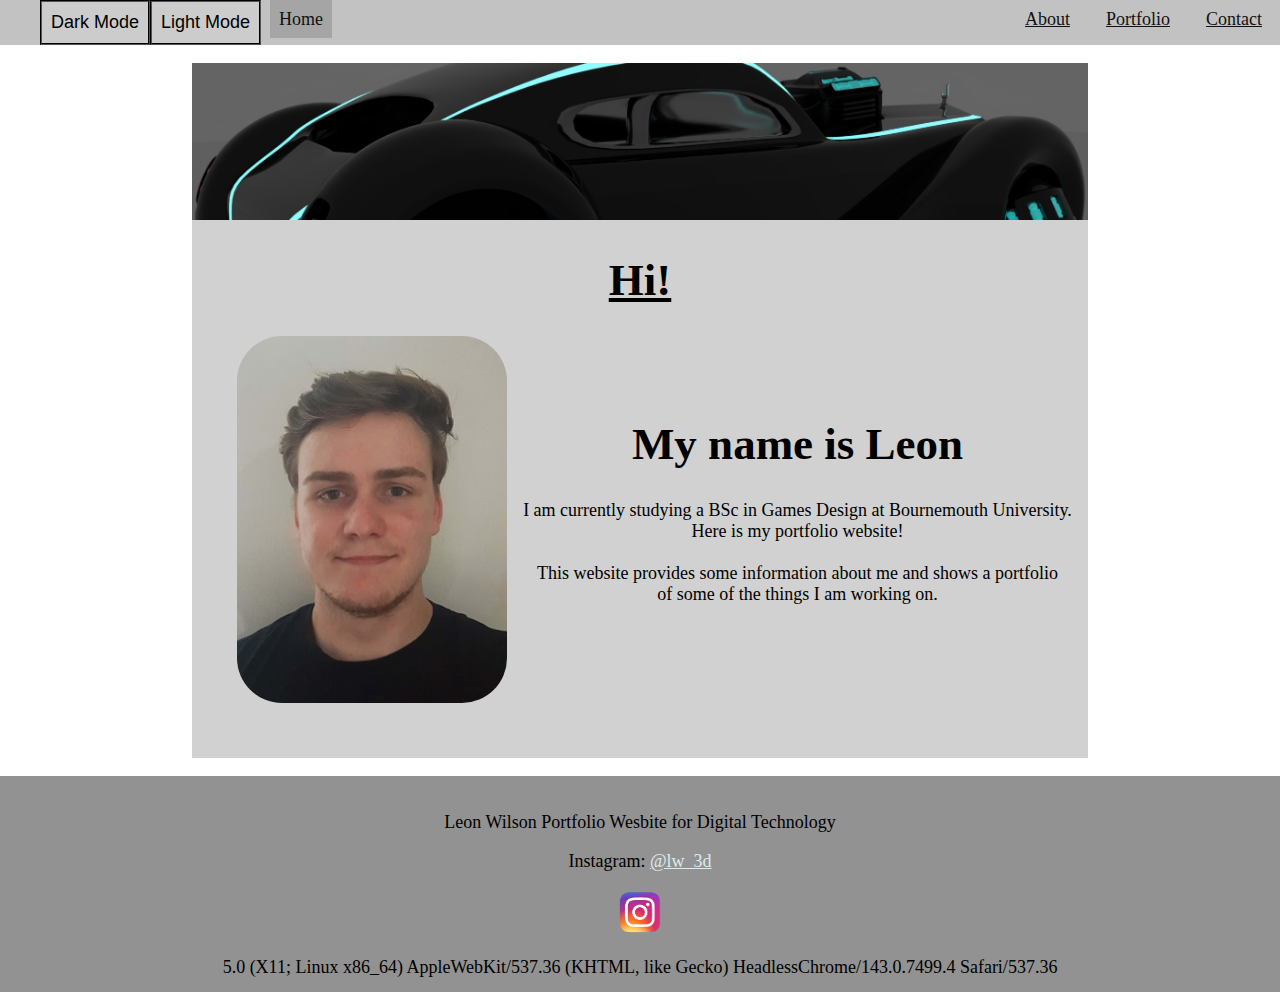
==== index.html @ 2f39b527 "External Js usage" ====
<!DOCTYPE html>
<html lang="en">
   <head>
      <meta charset="UTF-8">
      <meta name="viewport" content="width=device-width, initial-scale=1.0">
      <title>Document</title>
      <link id="pagestyle" rel="stylesheet" title="bright" href="css/stylesheet.css">
      <script>
         function swapStyleSheet(sheet){
            document.getElementById('pagestyle').setAttribute('href', sheet);
         }
         </script>
   </head>
   <body>
      <!--Navigation-->
      <div id="navbar">
         <ul>
            <button style="float:left;" onclick="swapStyleSheet('css/darkstyle.css')">Dark Mode</button>
            <button style="float:left;"onclick="swapStyleSheet('css/stylesheet.css')">Light Mode</button>
            <li><a class="current">Home</a></li>
            <li style="float:right;"><a href="contact.html">Contact</li></a>
            <li style="float:right;"><a href="portfolio.html">Portfolio</li></a>
            <li style="float:right;"><a href="about.html">About</li></a>
         </ul>
      </div>
      <!--Content-->
      <div id="container">
         <img src="images/futurecar.jpg">
         <h1><u>Hi!</u></h1>
         <!--Information Card-->
         <div id="infoBox">
            <div id="profilePicture">
               <img src="images/pic.jpg" style="border-radius:5vh">
            </div>
            <div id="information">
               <br>
               <h1>
                  My name is Leon
               </h1>
               <p>
                  I am currently studying a BSc in Games Design at Bournemouth University. 
                  <br>
                  Here is my portfolio website!
                  <br><br>
                  This website provides some information about me and shows a portfolio<br> of some of the things I am working on.
               </p>
               <!-- Page Content-->
            </div>
            <div id="gap">
            </div>
         </div>
      </div>
      <br>
      <div id="footer">
         <div id="footerContent">
            <p>Leon Wilson Portfolio Wesbite for Digital Technology</p>
            <p>Instagram: <a href="https://www.instagram.com/lw_3d/">@lw_3d</p></a>
            <a href="https://www.instagram.com/lw_3d/"><img src="images/insta.png" style="height:5vh;width:5vh;"></a><br>
            <p id="debug"></p>
            <script src="js/displayBrowser.js"></script>
         </div>
      </div>
   </body>
</html>
---- css/stylesheet.css ----
body {
    margin: 0px;
    font-family: 'Segoe UI';
    background-color: #ffffff;
}
/* Text Elements */
h1 {
    text-align: center;
    font-size: 5vh;
}
p {
    font-size: 2vh;
}
a {
    color: rgb(219, 235, 234);

}
button{
    height: 5vh;
    font-size: 2vh;
    padding: 1vh 1vh;
    background-color: rgb(204, 204, 204);
    border-style: groove;
}
/* Navigation */
#navbar{
    overflow: auto;
    background-color: rgb(226, 226, 226);
    overflow:hidden;
    height: 5vh;
}
    /*Navbar Content*/
    ul {
        list-style-type: none;
        margin: 0;
        overflow: hidden;
        background-color: rgb(194, 194, 194);
        height: 6vh;
        font-size: 2vh;
      }
      
      li {
        float: left;
        padding: 1vh;
        height:6vh;
      }
    
      li a{
        padding: 1vh 1vh;
        color: #111;
      }
      
      
      li a:hover:not(.current) {
        background-color: rgb(218, 218, 218);
      }
      
      .current {
        background-color: #a5a5a5;
      }
/* Containers */
#container{
    margin: 2vh auto 0vh auto;
    width: 70%;
    background-color: rgb(209, 209, 209);
}
#infoBox {
    padding-left: 5vh;
}
#profilePicture {
    width: 30vh;
    float: left;
}
#information {
    font-size: 5vh;
    text-align: center;
}
img {
    height: 100%;
    width: 100%;
}
/*Footer*/
#gap {
    height:15vh;
}
#footer {
    background-color: rgb(146, 146, 146);
    height: 20vh;
    padding: 2vh;
    text-align: center;
}
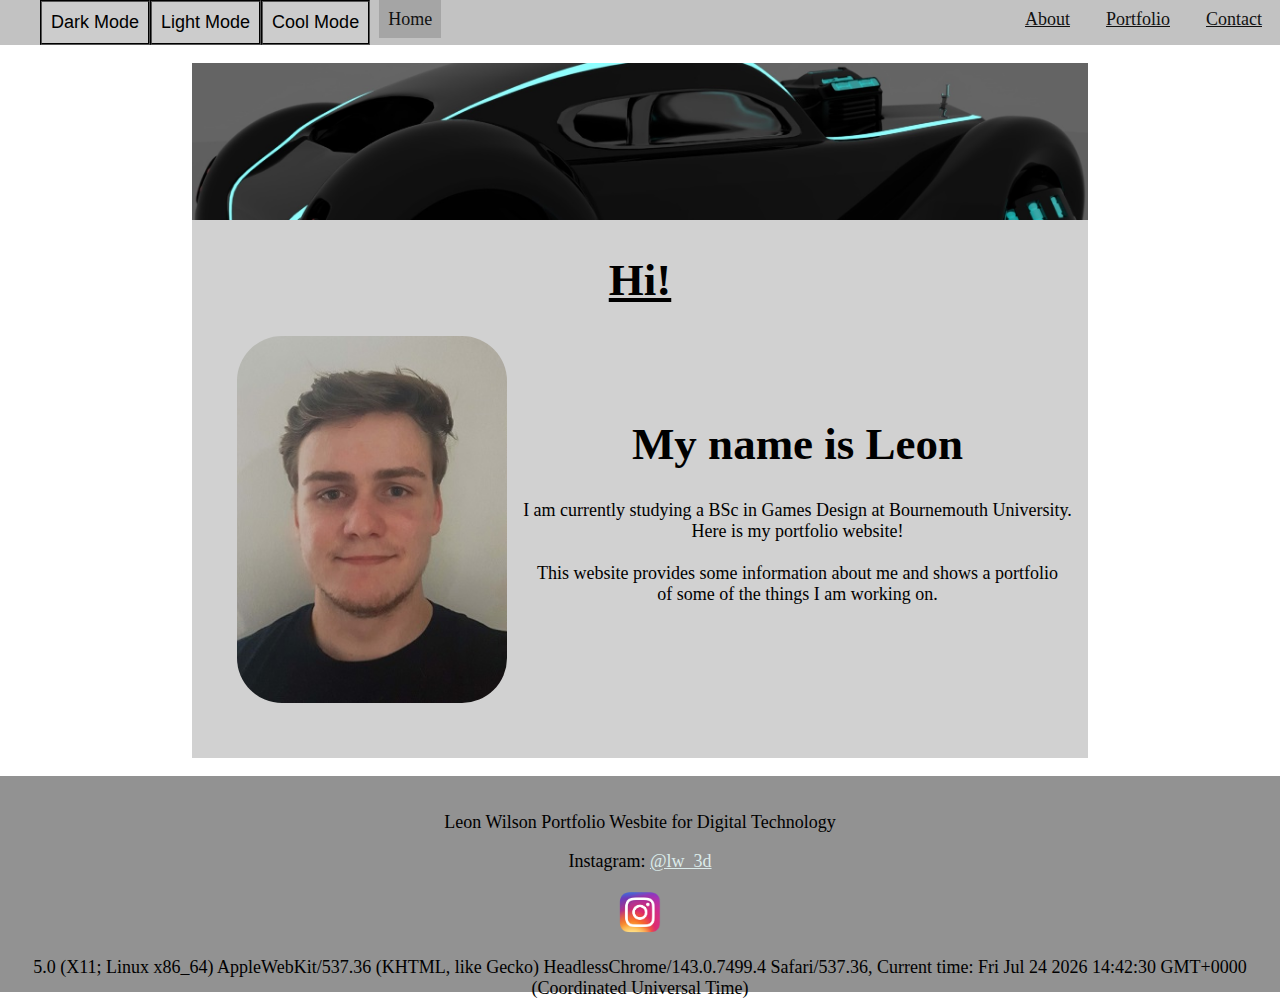
==== commit b7ffaace: "cool button added" ====
--- a/index.html
+++ b/index.html
@@ -17,6 +17,7 @@
          <ul>
             <button style="float:left;" onclick="swapStyleSheet('css/darkstyle.css')">Dark Mode</button>
             <button style="float:left;"onclick="swapStyleSheet('css/stylesheet.css')">Light Mode</button>
+            <button style="float:left;"onclick="swapStyleSheet('css/coolmode.css')">Cool Mode</button>
             <li><a class="current">Home</a></li>
             <li style="float:right;"><a href="contact.html">Contact</li></a>
             <li style="float:right;"><a href="portfolio.html">Portfolio</li></a>
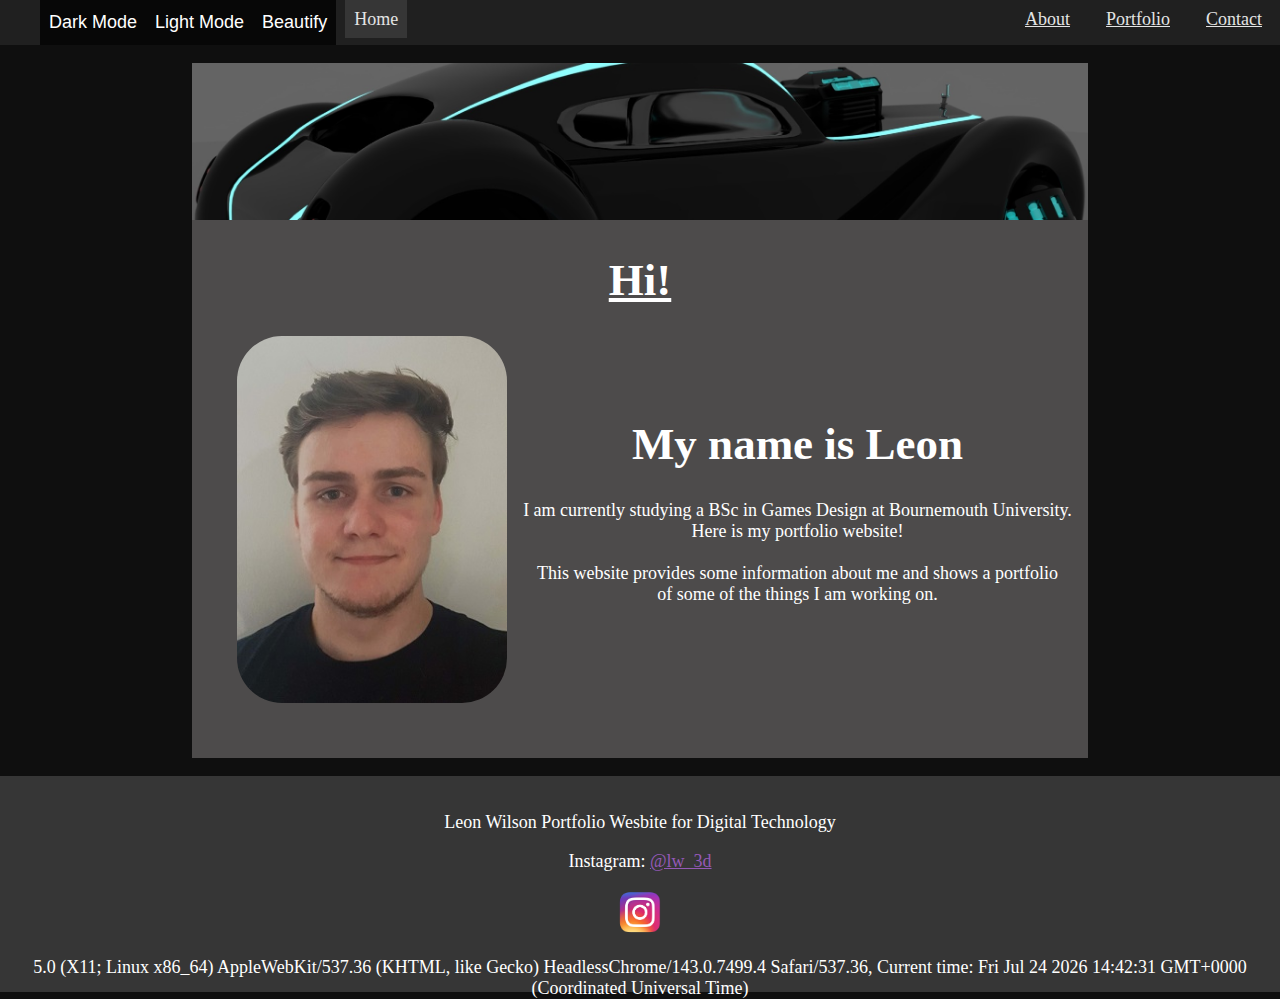
==== commit 9ea94937: "epic update" ====
--- a/index.html
+++ b/index.html
@@ -4,10 +4,14 @@
       <meta charset="UTF-8">
       <meta name="viewport" content="width=device-width, initial-scale=1.0">
       <title>Document</title>
-      <link id="pagestyle" rel="stylesheet" title="bright" href="css/stylesheet.css">
+      <link id="pagestyle" rel="stylesheet" title="bright" href="css/darkstyle.css">
       <script>
-         function swapStyleSheet(sheet){
+         function swapStyle(sheet){
             document.getElementById('pagestyle').setAttribute('href', sheet);
+            document.body.style.fontFamily = "Segoe UI";
+         }
+         function epic(){
+            document.body.style.fontFamily = "Comic Sans MS";
          }
          </script>
    </head>
@@ -15,9 +19,9 @@
       <!--Navigation-->
       <div id="navbar">
          <ul>
-            <button style="float:left;" onclick="swapStyleSheet('css/darkstyle.css')">Dark Mode</button>
-            <button style="float:left;"onclick="swapStyleSheet('css/stylesheet.css')">Light Mode</button>
-            <button style="float:left;"onclick="swapStyleSheet('css/coolmode.css')">Cool Mode</button>
+            <button style="float:left;" onclick="swapStyle('css/darkstyle.css')">Dark Mode</button>
+            <button style="float:left;"onclick="swapStyle('css/stylesheet.css')">Light Mode</button>
+            <button style="float:left;"onclick="epic()">Beautify</button>
             <li><a class="current">Home</a></li>
             <li style="float:right;"><a href="contact.html">Contact</li></a>
             <li style="float:right;"><a href="portfolio.html">Portfolio</li></a>
--- a/css/darkstyle.css
+++ b/css/darkstyle.css
@@ -0,0 +1,94 @@
+body {
+    margin: 0px;
+    font-family: 'Segoe UI';
+    background-color: #0f0f0f;
+    color: #fff;
+}
+/* Text Elements */
+h1 {
+    text-align: center;
+    font-size: 5vh;
+}
+p {
+    font-size: 2vh;
+}
+a {
+    color: rgb(148, 89, 182);
+
+}
+button{
+    height: 5vh;
+    font-size: 2vh;
+    padding: 1vh 1vh;
+    background-color: rgb(7, 7, 7);
+    color: #fff;
+    border-style: none;
+}
+/* Navigation */
+#navbar{
+    overflow: auto;
+    background-color: rgb(3, 3, 3);
+    overflow:hidden;
+    height: 5vh;
+}
+    /*Navbar Content*/
+    ul {
+        list-style-type: none;
+        margin: 0;
+        overflow: hidden;
+        background-color: rgb(32, 32, 32);
+        height: 5vh;
+        font-size: 2vh;
+      }
+      
+      li {
+        float: left;
+        padding: 1vh;
+        height:5vh;
+      }
+    
+      li a{
+        padding: 1vh 1vh;
+        color: rgb(228, 228, 228);
+      }
+      
+      
+      li a:hover:not(.current) {
+        background-color: rgb(27, 27, 27);
+      }
+      
+      .current {
+        background-color: #363636;
+      }
+/* Containers */
+#container{
+    margin: 2vh auto 0vh auto;
+    width: 70%;
+    background-color: rgb(77, 75, 75);
+}
+#infoBox {
+    padding-left: 5vh;
+}
+#profilePicture {
+    width: 30vh;
+    float: left;
+}
+#information {
+    font-size: 5vh;
+    text-align: center;
+}
+img {
+    height: 100%;
+    width: 100%;
+}
+/*Footer*/
+#gap {
+    height:15vh;
+}
+#footer {
+    background-color: rgb(54, 54, 54);
+    height: 20vh;
+    padding: 2vh;
+    text-align: center;
+}
+
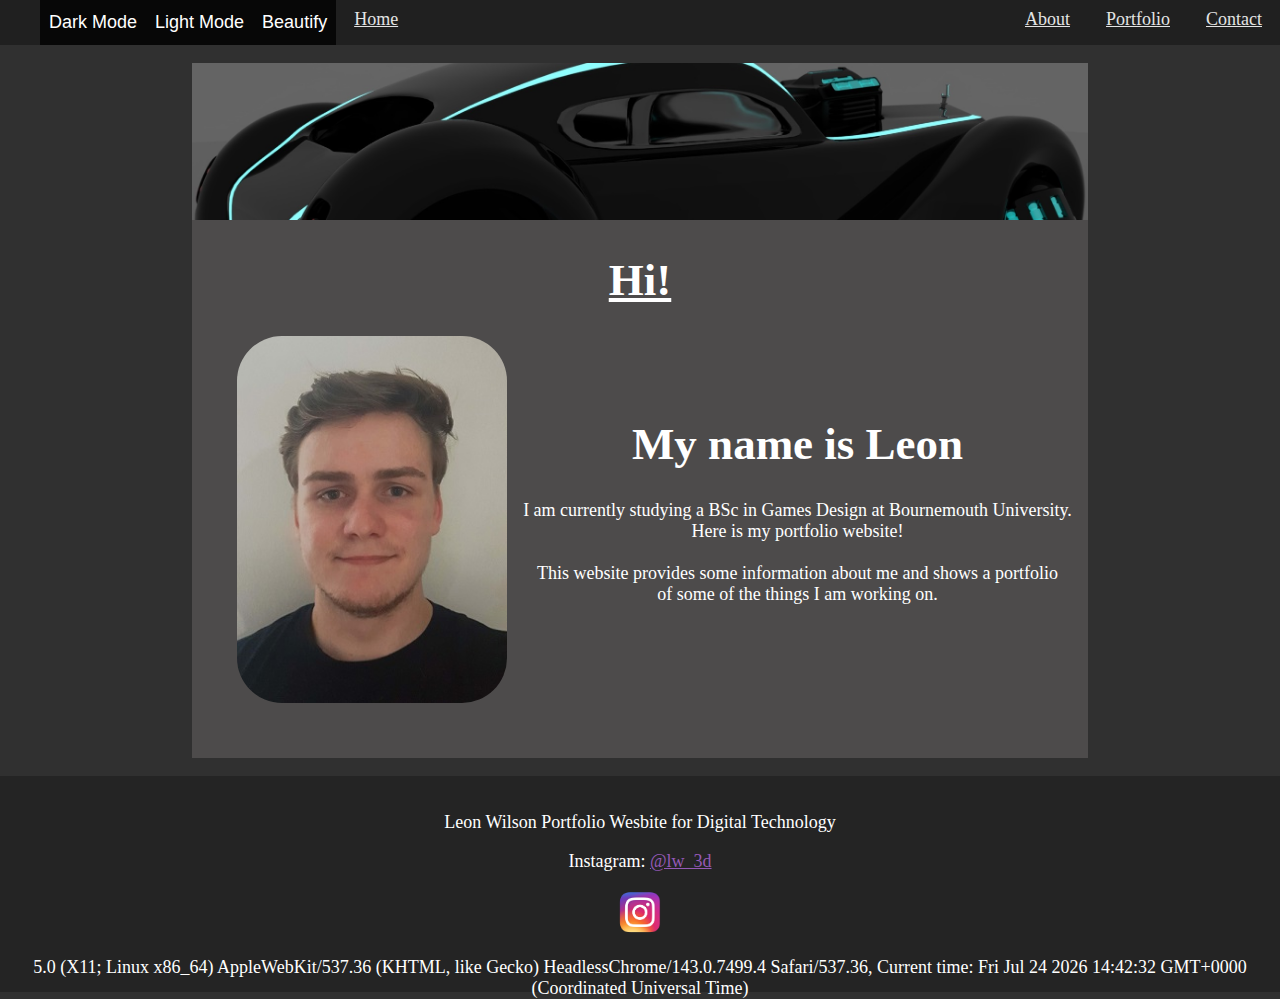
==== commit 8c58140a: "Home Button Fix" ====
--- a/index.html
+++ b/index.html
@@ -22,7 +22,7 @@
             <button style="float:left;" onclick="swapStyle('css/darkstyle.css')">Dark Mode</button>
             <button style="float:left;"onclick="swapStyle('css/stylesheet.css')">Light Mode</button>
             <button style="float:left;"onclick="epic()">Beautify</button>
-            <li><a class="current">Home</a></li>
+            <li><a href="portfolio.html">Home</a></li>
             <li style="float:right;"><a href="contact.html">Contact</li></a>
             <li style="float:right;"><a href="portfolio.html">Portfolio</li></a>
             <li style="float:right;"><a href="about.html">About</li></a>
--- a/css/darkstyle.css
+++ b/css/darkstyle.css
@@ -1,7 +1,7 @@
 body {
     margin: 0px;
     font-family: 'Segoe UI';
-    background-color: #0f0f0f;
+    background-color: #303030;
     color: #fff;
 }
 /* Text Elements */
@@ -86,9 +86,14 @@
     height:15vh;
 }
 #footer {
-    background-color: rgb(54, 54, 54);
+    background-color: rgb(36, 36, 36);
     height: 20vh;
     padding: 2vh;
     text-align: center;
 }
-
+.gallery { 
+    display: grid;
+    grid-template-columns: repeat(auto-fill, minmax(380px, 1fr));
+    grid-gap: 20px;
+    align-items: stretch;
+    }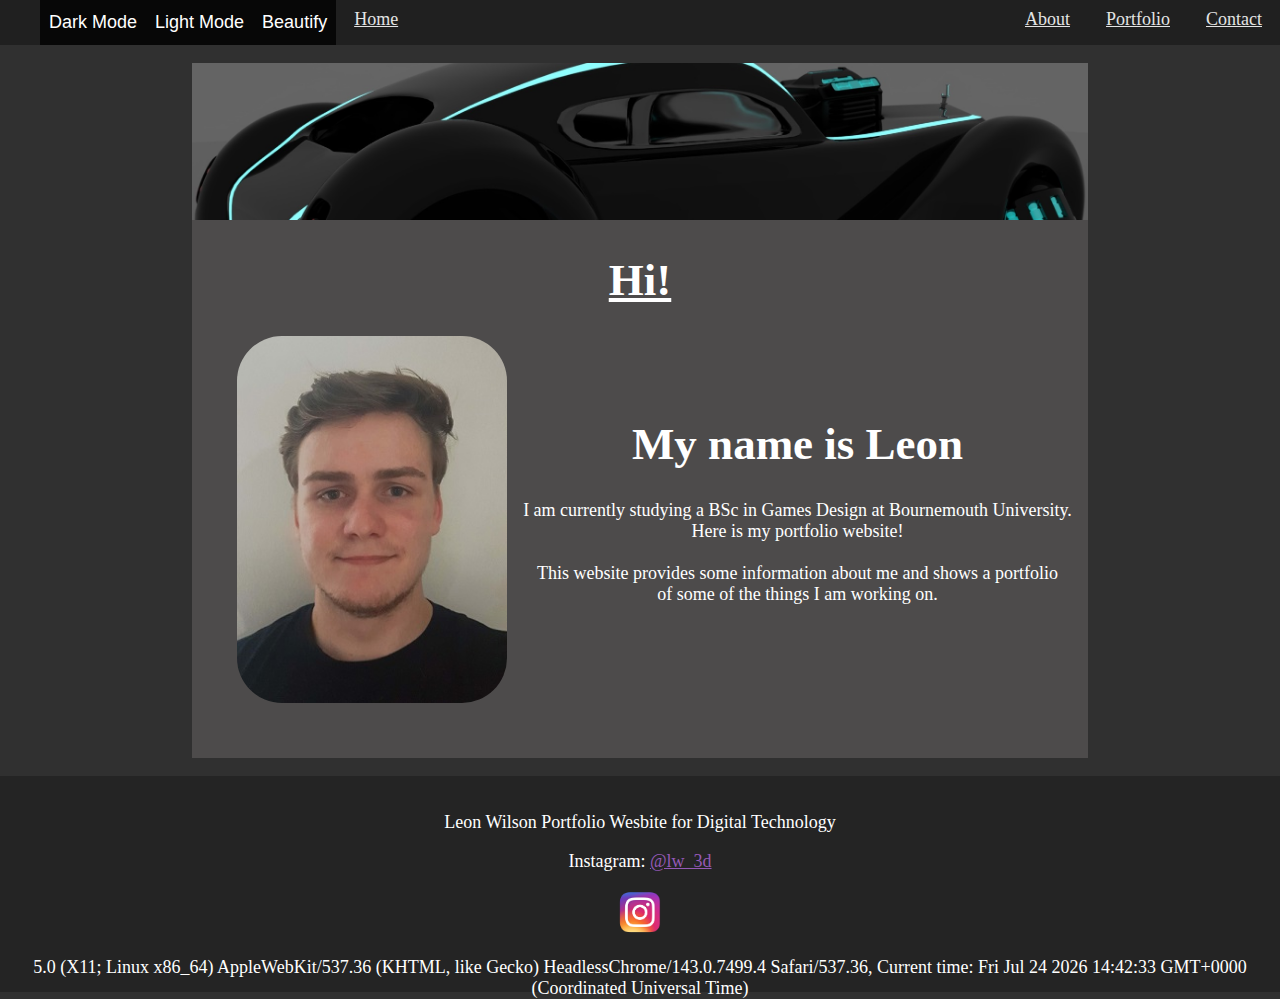
==== commit da45ac08: "test" ====
--- a/index.html
+++ b/index.html
@@ -22,7 +22,7 @@
             <button style="float:left;" onclick="swapStyle('css/darkstyle.css')">Dark Mode</button>
             <button style="float:left;"onclick="swapStyle('css/stylesheet.css')">Light Mode</button>
             <button style="float:left;"onclick="epic()">Beautify</button>
-            <li><a href="portfolio.html">Home</a></li>
+            <li><a href="portfolio.html">Home</li></a>
             <li style="float:right;"><a href="contact.html">Contact</li></a>
             <li style="float:right;"><a href="portfolio.html">Portfolio</li></a>
             <li style="float:right;"><a href="about.html">About</li></a>
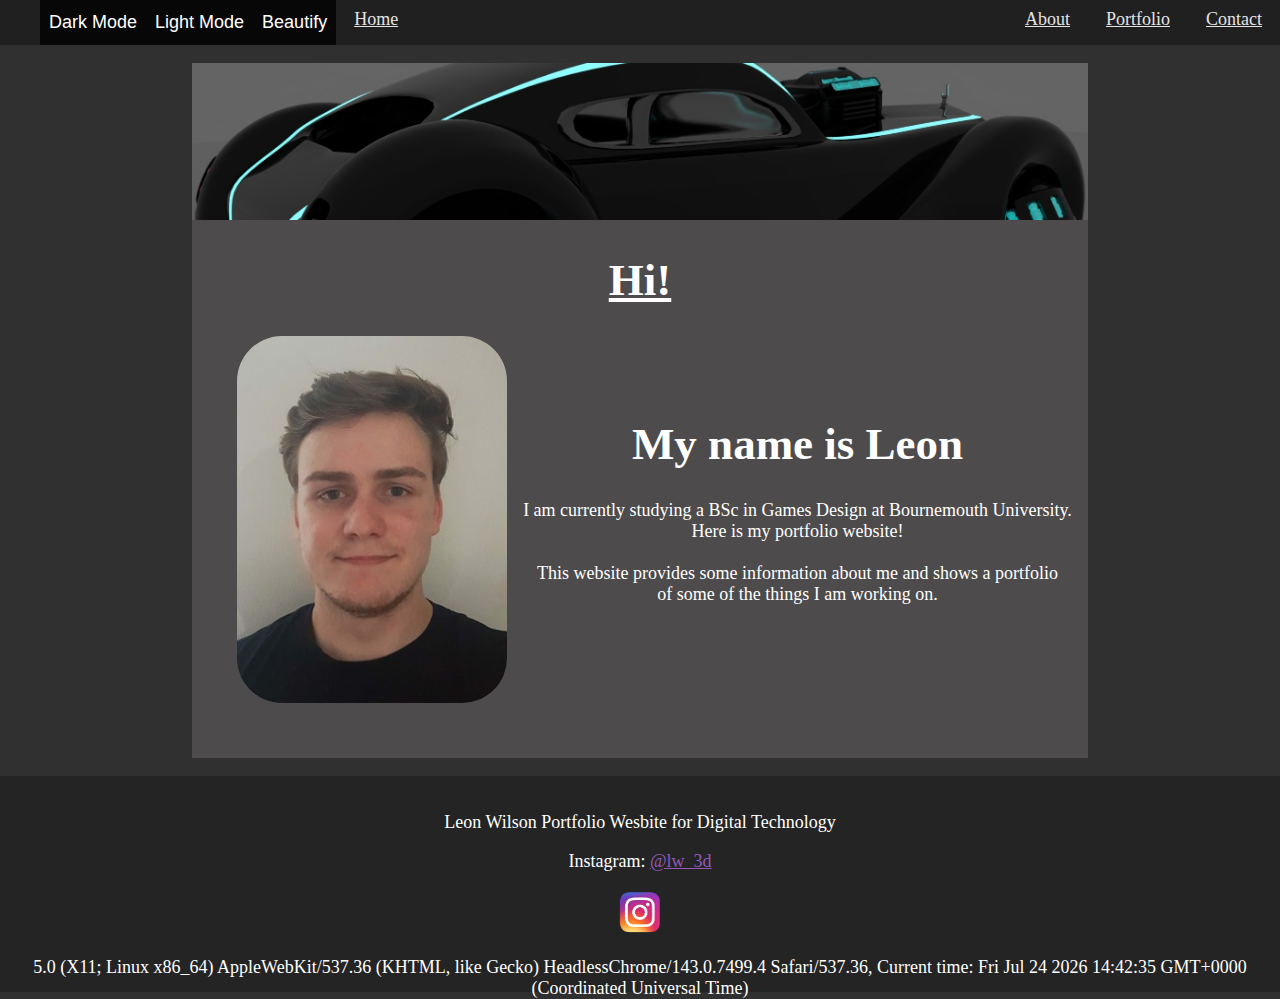
==== commit d6ff3d52: "changed portfolio to index on home button" ====
--- a/index.html
+++ b/index.html
@@ -22,7 +22,7 @@
             <button style="float:left;" onclick="swapStyle('css/darkstyle.css')">Dark Mode</button>
             <button style="float:left;"onclick="swapStyle('css/stylesheet.css')">Light Mode</button>
             <button style="float:left;"onclick="epic()">Beautify</button>
-            <li><a href="portfolio.html">Home</li></a>
+            <li><a href="index.html">Home</li></a>
             <li style="float:right;"><a href="contact.html">Contact</li></a>
             <li style="float:right;"><a href="portfolio.html">Portfolio</li></a>
             <li style="float:right;"><a href="about.html">About</li></a>
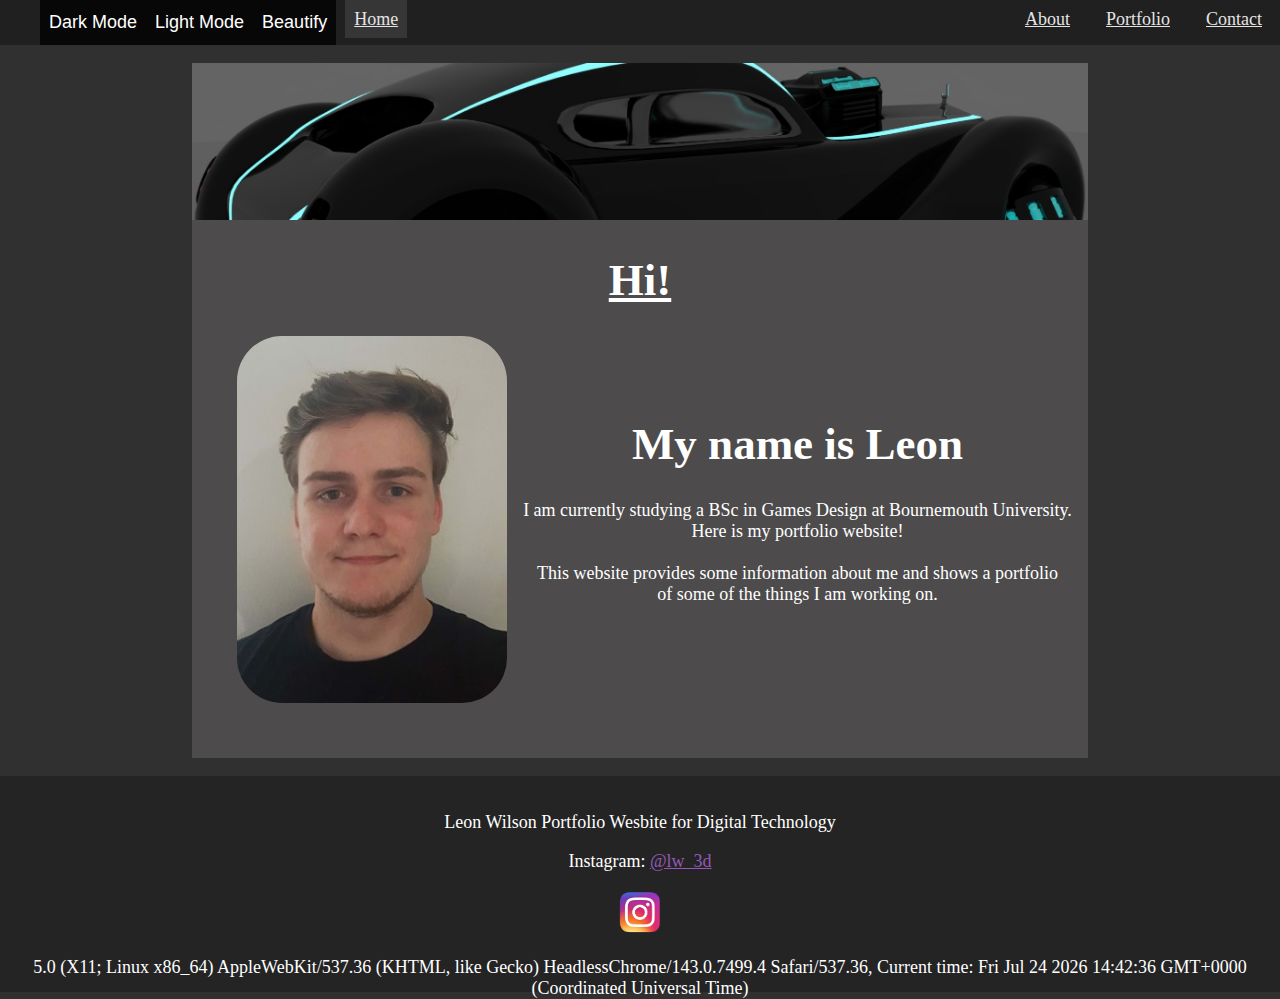
==== commit 273b8d73: "Updated Active Tab CSS" ====
--- a/index.html
+++ b/index.html
@@ -22,7 +22,7 @@
             <button style="float:left;" onclick="swapStyle('css/darkstyle.css')">Dark Mode</button>
             <button style="float:left;"onclick="swapStyle('css/stylesheet.css')">Light Mode</button>
             <button style="float:left;"onclick="epic()">Beautify</button>
-            <li><a href="index.html">Home</li></a>
+            <li><a class="current" href="index.html">Home</li></a>
             <li style="float:right;"><a href="contact.html">Contact</li></a>
             <li style="float:right;"><a href="portfolio.html">Portfolio</li></a>
             <li style="float:right;"><a href="about.html">About</li></a>
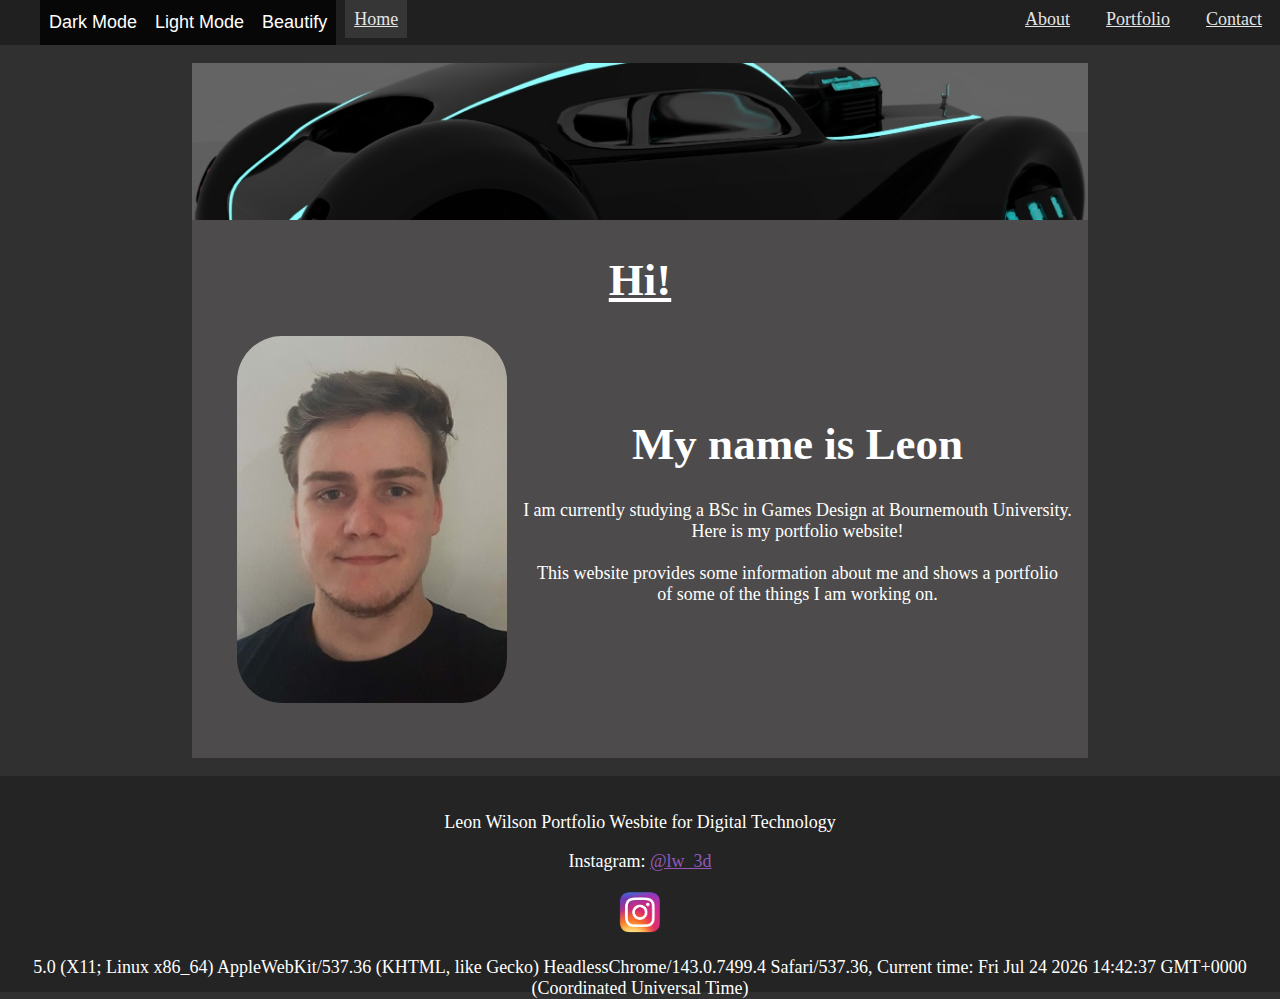
==== commit f3d32ebf: "Renamed beautify variables more appropriately" ====
--- a/index.html
+++ b/index.html
@@ -10,7 +10,7 @@
             document.getElementById('pagestyle').setAttribute('href', sheet);
             document.body.style.fontFamily = "Segoe UI";
          }
-         function epic(){
+         function beautify(){
             document.body.style.fontFamily = "Comic Sans MS";
          }
          </script>
@@ -21,7 +21,7 @@
          <ul>
             <button style="float:left;" onclick="swapStyle('css/darkstyle.css')">Dark Mode</button>
             <button style="float:left;"onclick="swapStyle('css/stylesheet.css')">Light Mode</button>
-            <button style="float:left;"onclick="epic()">Beautify</button>
+            <button style="float:left;"onclick="beautify()">Beautify</button>
             <li><a class="current" href="index.html">Home</li></a>
             <li style="float:right;"><a href="contact.html">Contact</li></a>
             <li style="float:right;"><a href="portfolio.html">Portfolio</li></a>
